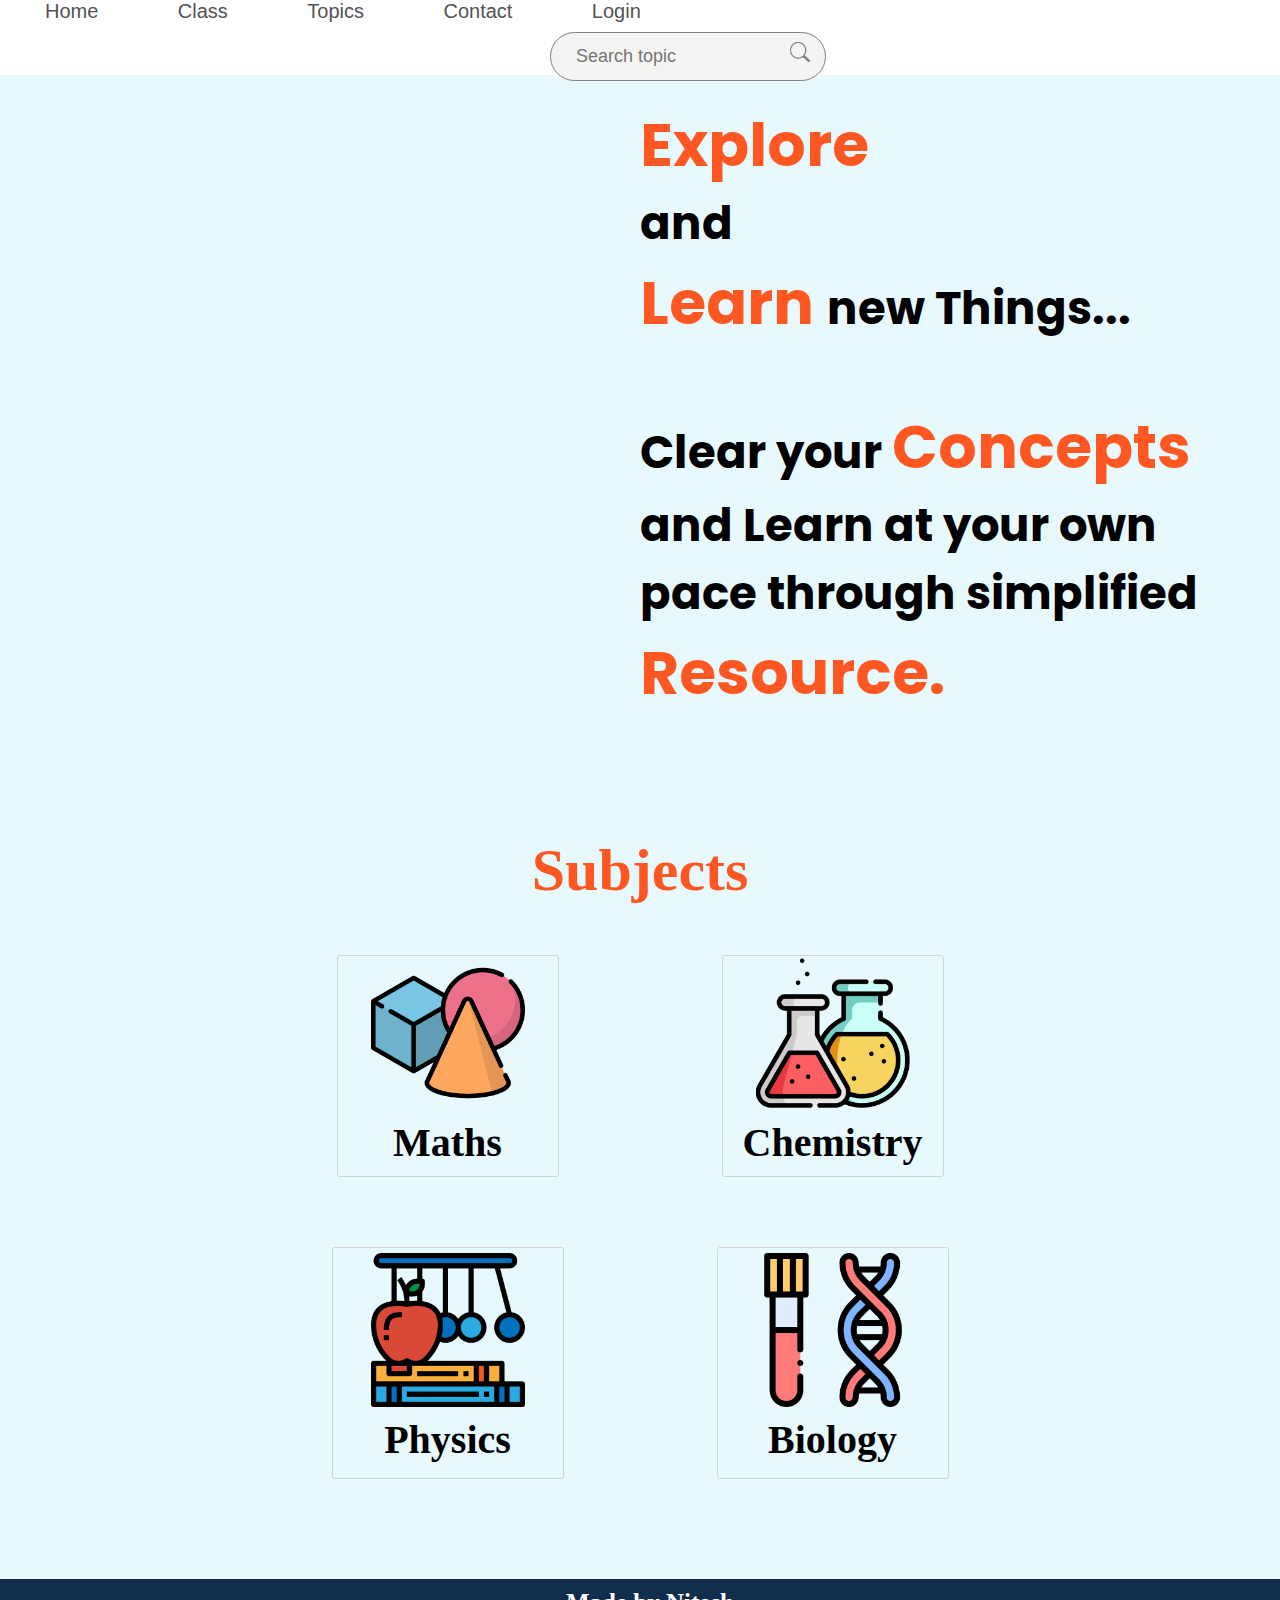
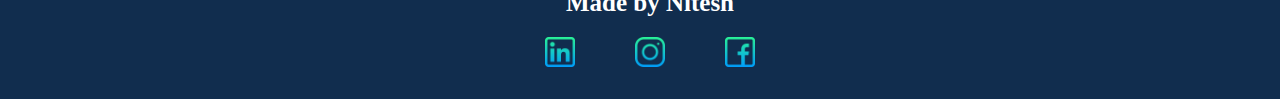
==== index.html @ c5b61af0 "Update and rename home.html to index.html" ====
<!DOCTYPE html>
<html lang="en">
<head>
    <title>Explore n Learn</title>
    <link rel="stylesheet" href="home_style.css">
    <link rel="preconnect" href="https://fonts.googleapis.com">
    <link rel="preconnect" href="https://fonts.gstatic.com" crossorigin>
    <link href="https://fonts.googleapis.com/css2?family=Roboto:wght@900&display=swap" rel="stylesheet">
    <link rel="preconnect" href="https://fonts.googleapis.com">
    <link rel="preconnect" href="https://fonts.gstatic.com" crossorigin="">
    <link href="https://fonts.googleapis.com/css2?family=Poppins:wght@400;500;600;700;800&amp;display=swap" rel="stylesheet">
</head>
<body>
    <div class="main">
        <nav class="topm">
            <div class="t1">
                <a class="atopm" href="index.html">Home</a>
            </div>
            <div class="t1">
                <ul class="t1list">
                    <li class="t1list-content"><a href="class-9_syllabus.html">Class-9</a></li>
                    <li class="t1list-content"><a href="class-10_syllabus.html">Class-10</a></li>
                    <li class="t1list-content"><a href="class-11_syllabus.html">Class-11</a></li>
                    <li class="t1list-content"><a href="class-12_syllabus.html">Class-12</a></li>
                </ul>
                <a class="atopm" href="#class">Class</a>
            </div>
            <div class="t2">
                <ul class="t2list">
                    <li class="t2list-content"><a href="quad_eq.html">Quadratic Equation</a></li>
                    <li class="t2list-content"><a href="#class-1">Gravitation</a></li>
                    <li class="t2list-content"><a href="#class-1">Group-14</a></li>
                    <li class="t2list-content"><a href="#class-1">Plants</a></li>
                </ul>
                <a class="atopm" href="#topics">Topics</a>
            </div>
            <div class="t1">
                <a class="atopm" href="contact_us.html">Contact</a>
            </div>
            <div class="t1">
                <a class="atopm" href="login.html">Login</a>
            </div>
            <div class="search">
                <input class="srch" type="text" placeholder="Search topic">
                <button class="btn">
                    <img src="btn.png" height="20px" width="20px">
                </button>
            </div>
        </nav>

        <div class="mcont">
            <div class="cont1">
                <h1>Explore</h1>
                <p>and</p>
                <h1>
                    Learn <span class="te1">new Things...</span>
                </h1>
                <br><br><br>
                <span class="te1">
                    Clear your <span class="te2">Concepts</span>
                    <br>
                    and
                    Learn at your own <br>pace through simplified<br>
                    <span class="te2">Resource.</span>
                </span>
            </div>
        </div>
        <br><br>
        <center>
            <p class="subjh">Subjects</p>
        </center>
        <div class="mcont2">
            <div class="mbox">
                <div class="box1">
                    <center>
                        <a href="quad_eq.html"><img src="maths.png" height="70%" width="70%"></a>
                        <p>Maths</p>
                    </center>
                </div>
                <div class="box2">
                    <center>
                        <a href="#chem"><img src="chemistry.png" height="70%" width="70%"></a>
                        <p>Chemistry</p>
                    </center>
                </div>
                <div class="box3">
                    <center>
                        <a href="#phy"><img src="physics.png" height="70%" width="70%"></a>
                        <p>Physics</p>
                    </center>
                </div>
                <div class="box4">
                    <center>
                        <a href="#bio"><img src="biology.png" height="70%" width="70%"></a>
                        <p>Biology</p>
                    </center>
                </div>
            </div>
        </div>
        <div class="endbar">
            <center>
                <p>Made by Nitesh</p>
                <div class="endbar_links">
                    <div class="link1">
                        <a href="https://www.linkedin.com/in/nitesh-shakya-6a8469224"><img src="linkedin.png" height="30px" width="30px"></a>
                    </div>
                    <div class="link2">
                        <a href="https://www.instagram.com/_.nitesh_02/"><img src="instagram.png" height="30px" width="30px"></a>
                    </div>
                    <div class="link3">
                        <a href=""><img src="facebook.png" height="30px" width="30px"></a>
                    </div>
                </div>
            </center>
        </div>
    </div>
</body>
</html>
---- home_style.css ----
* {
    margin: 0;
    padding: 0;
    font-family: 'Open Sans', sans-serif;
    /* font-family: 'Roboto', sans-serif; */
}

div {
    display: block;
}

.main {
    width: 100%;
    height: 110vh;
}

.topm {
    width: 100%;
    height: 75px;
    position: fixed;
    transform: none;
    transition: none;
    background-color: white;
    display: inline;
}

.h {
    font-size: 20px;
    color : #cd2a46;
    margin-left: 20px;
}

body {
    background-color: #E8F9FD;
    /* background-image: url("https://img.freepik.com/free-vector/light-background-with-calm-soft-colors-spring-shades-color-soft-gradient-backgrounds-posters-banners-postcards-vector-illustration_589396-89.jpg?w=2000"); */
    background-repeat: no-repeat;
    background-size: cover;
    background-attachment: fixed;
    margin: 0;
}
p {
    font-size: 22px;
}
/* hr {
    border-style: none; 
    border-top-style: dotted;
    border-color: grey;
    border-width: 6px;
    width: 40%;
} */

.t1, .t2 {
    margin: 0;
    padding: 30px;
    display: inline;
    height: 100px;
    margin-left: 15px;
}

.t1list, .t2list {
    list-style: none;
    display: none;
    margin-top: 15px;
}

.t1list-content a, .t2list-content a{
    /* font-weight: bold; */
    font-size: 20px;
    color: rgb(83, 83, 83);
    text-decoration: none;
}

.t1:hover .t1list, .t2:hover .t2list{
    text-align: center;
    display: block;
    position: absolute;
    background-color: white;
    padding: 15px;
    padding-left: 0;
    margin-left: 130px;
    border-radius: 0 0 7px 7px;
}

.t1list-content, .t2list-content {
    margin-left: 15px;
    border-bottom: 2px dotted #C9D6DF;
    padding: 10px;
}

.t1list-content:last-child, .t2list-content:last-child {
    border-bottom: none;
    padding-bottom: 0;
}   

.t2:hover .t2list{
    margin-left: 220px;
}

.atopm {
    font-size: 20px;
    color: rgb(83, 83, 83);
    text-decoration: none;
}

.atopm:hover {
    color:#cd2a46;
}

.search {
    padding: 15px;
    margin-left: 550px;
    display: inline;
    border-radius: 60px;
    border: 1px solid grey;
    background-color: #F4F4F2;
}

.srch {
    font-family: 'Open Sans', sans-serif;
    font-weight: normal;
    width: 200px;
    background-color: #F4F4F2;
    margin-top: 13px;
    font-size: 18px;
    padding: 10px;
    margin-right: 0;
    border-radius: 60px;
    border: none;
    outline: none;
}

.btn {
    margin-top: 15px;
    background-color: #F4F4F2;
    margin-left: 0;
    border-radius: 60px;
    cursor: pointer;
    border: none;
}

.mcont {
    background-image: url("bg_study.jpg");
    height: 800px;
    width: 100%;
    background-repeat: no-repeat;
    background-size: cover;
}

.cont1 {
    display: inline-block;
    margin-left: 50%;
    margin-top: 100px;
}

.cont1 h1, .te2 {
    font-family: "Poppins", sans-serif;
    font-size: 60px;
    color: #FF5722;
}

.cont1 p, .te1{
    /* font-family: 'Mali', cursive; */
    font-family: "Poppins", sans-serif;
    font-weight: bold;
    font-size: 45px;
    color: black;
}

.mcont2 {
    width: 700px;
    height: auto;
    padding: 50px;
    text-align: center;
    margin: auto;
    margin-bottom: 50px;
}

.mbox {
    height: auto;
    width: auto;
    display: grid;
    grid-gap: 70px;
}

.box1 {
    height: 220px;
    width: 220px;
    grid-column-start: 0;
    grid-column-start: 1;
    grid-row-start: 0;
    grid-row-start: 1;
    margin: auto;
    border: 1px solid lightgrey;
    border-radius: 3px;
}

.box1:hover, .box2:hover, .box3:hover, .box4:hover {
    transition: 0.2s ease;
    box-shadow: 6px 6px 7px 7px rgba(0, 0, 0, 0.2);
    border: none;
    /* border: 1px solid lightgrey; */
}

.box2 {
    height: 220px;
    width: 220px;
    grid-column-start: 1;
    grid-column-start: 2;
    grid-row-start: 0;
    grid-row-start: 1;
    border: 1px solid lightgrey;
    margin: auto;
    border-radius: 3px;
}

.box3 {
    height: 220px;
    width: 220px;
    grid-column-start: 0;
    grid-column-start: 1;
    grid-row-start: 1;
    grid-row-start: 2;
    border: 1px solid lightgrey;
    margin: auto;
    padding: 5px;
    border-radius: 3px;
}

.box4 {
    height: 220px;
    width: 220px;
    grid-column-start: 1;
    grid-column-start: 2;
    grid-row-start: 1;
    grid-row-start: 2;
    border: 1px solid lightgrey;
    margin: auto;
    padding: 5px;
    border-radius: 3px;
}

.box1 p, .box2 p, .box3 p, .box4 p{
    font-size: 40px;
    font-family: 'Mali', cursive;
    font-weight: bold;
    margin-top: 5px;
    /* color: grey; */
}

.subjh {
    font-size: 60px;
    font-family: 'Mali', cursive;
    font-weight: bold;
    color: #FF5722;
}

.endbar {
    float: bottom;
    height: 100px;
    width: 100%;
    background-color: #112D4E;
    padding: 10px;
}

.endbar p{
    color: white;
    font-family: 'Mali', cursive;
    font-weight: bold;
    font-size: 25px;
}

.endbar_links {
    display: grid;
    height: fit-content;
    width: fit-content;
    grid-gap: 60px;
    margin-top: 20px;
}

.link1 {
    grid-column-start: 0;
    grid-column-end: 1;
}

.link2 {
    grid-column-start: 1;
    grid-column-end: 2;
}

.link3 {
    grid-column-start: 2;
    grid-column-end: 3;
}
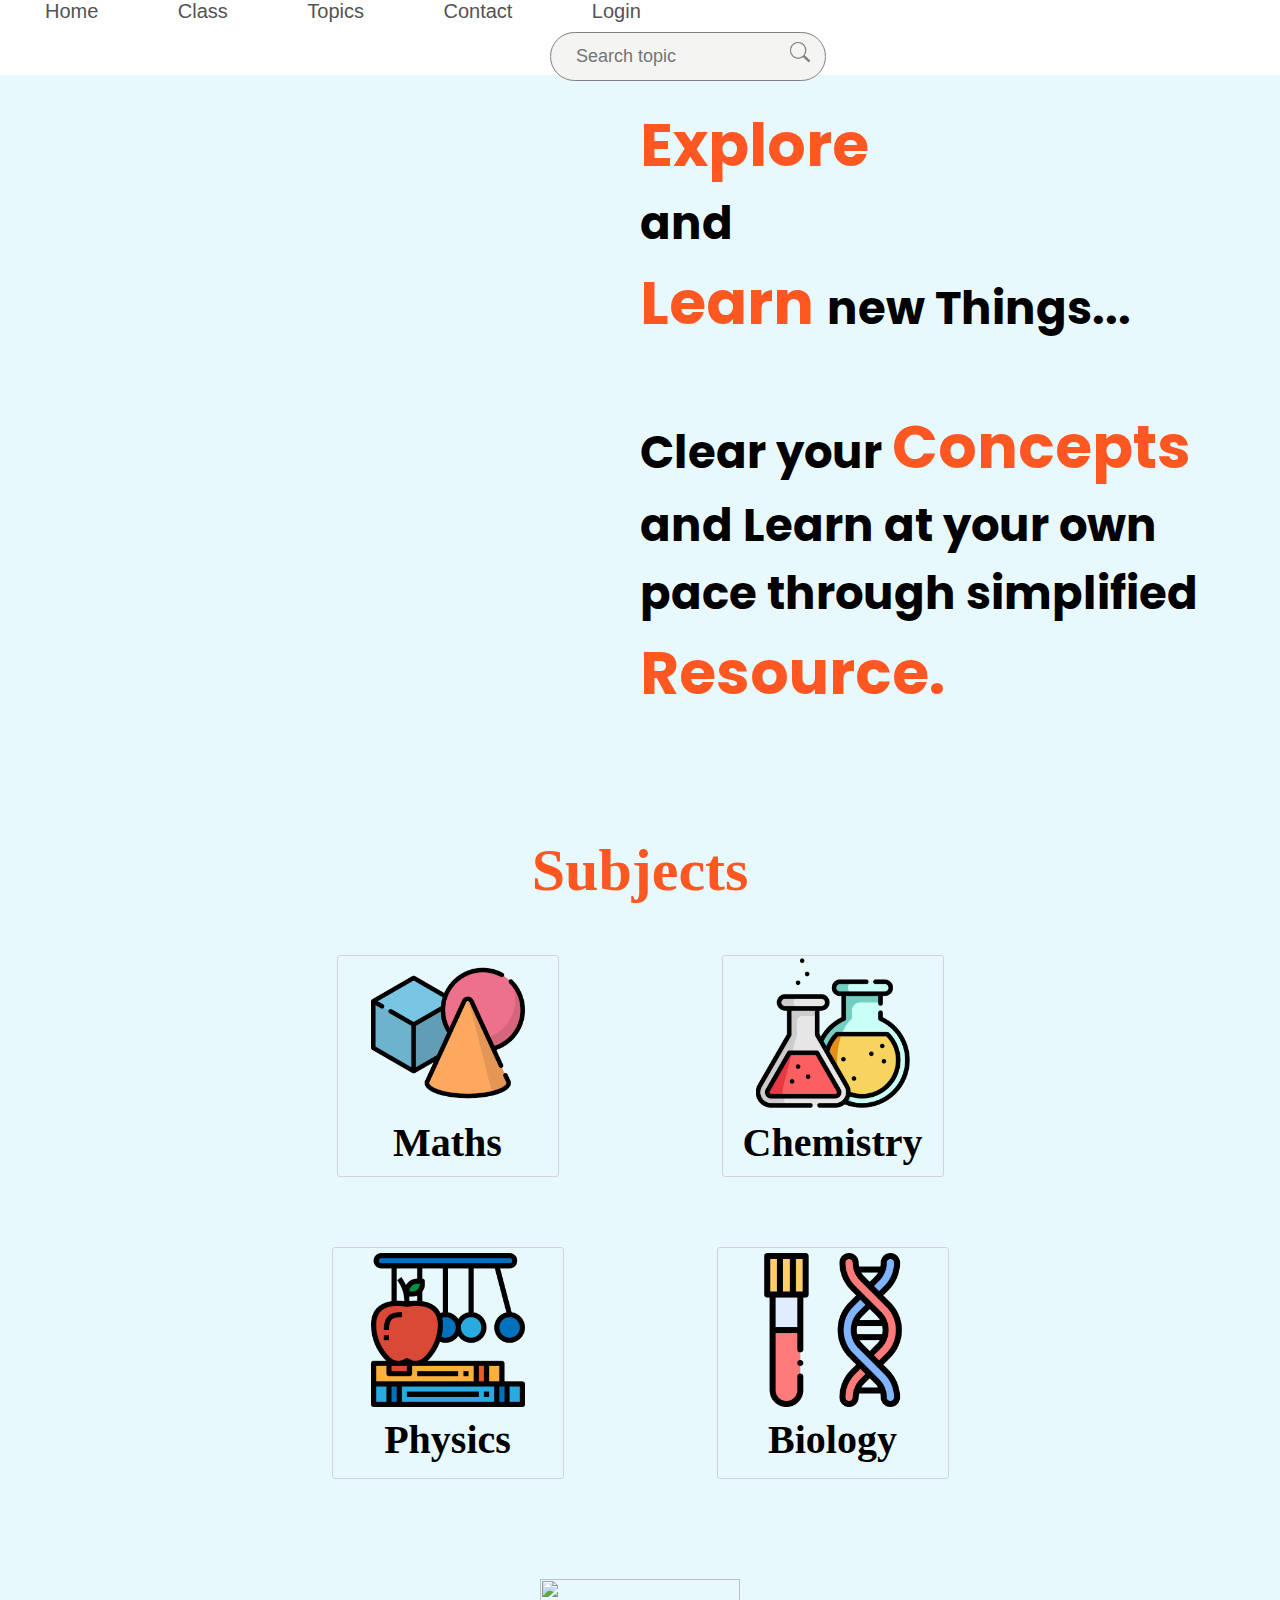
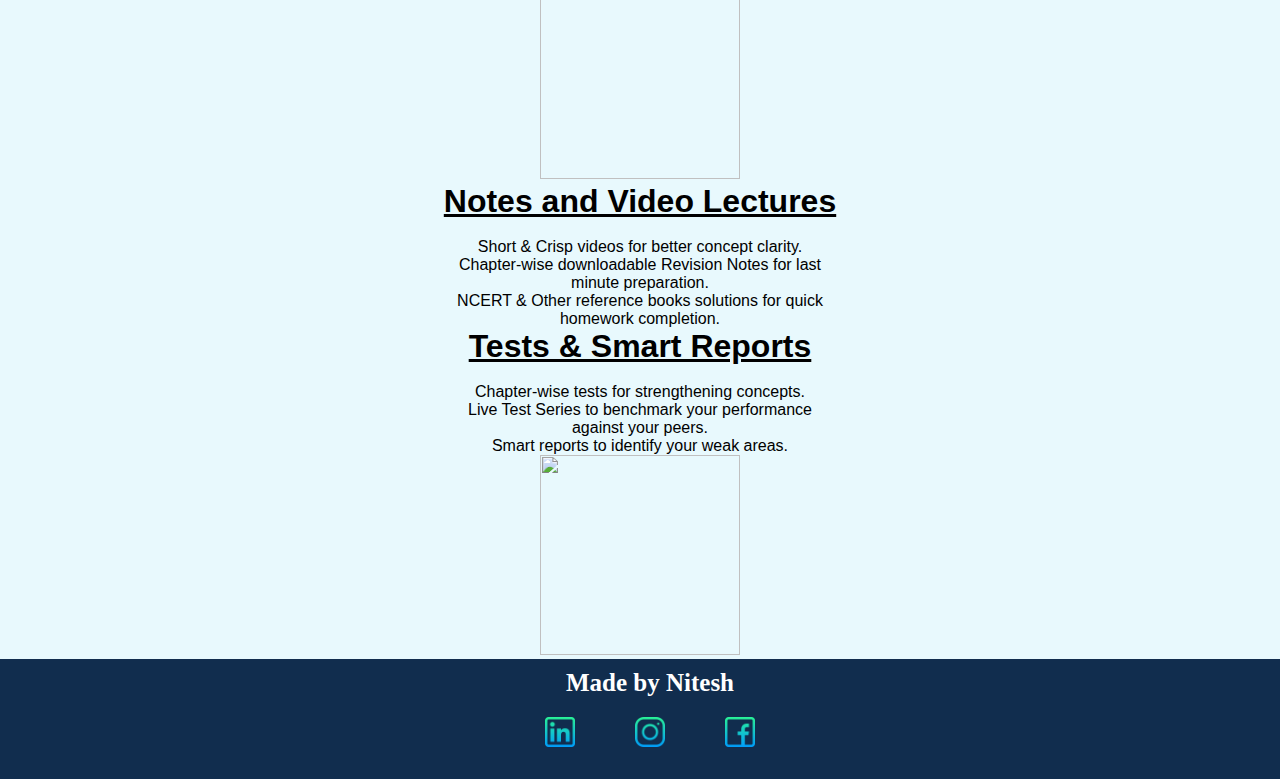
==== commit d9b96baa: "Update index.html" ====
--- a/index.html
+++ b/index.html
@@ -97,22 +97,57 @@
                 </div>
             </div>
         </div>
-        <div class="endbar">
+        <div class="cont3outer">
             <center>
-                <p>Made by Nitesh</p>
-                <div class="endbar_links">
-                    <div class="link1">
-                        <a href="https://www.linkedin.com/in/nitesh-shakya-6a8469224"><img src="linkedin.png" height="30px" width="30px"></a>
+                <div class="cont3">
+                    <div class="c3img">
+                        <img src="study.png" height="200px" width="200px">
                     </div>
-                    <div class="link2">
-                        <a href="https://www.instagram.com/_.nitesh_02/"><img src="instagram.png" height="30px" width="30px"></a>
+                    <div class="c3text">
+                        <u><h1>Notes and Video Lectures</h1></u>
+                        <br>
+                        <ul class="c3textpara">
+                            <li class="c3textparatext">Short & Crisp videos for better concept clarity.</li>
+                            <li class="c3textparatext">Chapter-wise downloadable Revision Notes for last <br>minute preparation.</li>
+                            <li class="c3textparatext">NCERT & Other reference books solutions for quick <br>homework completion.</li>
+                        </ul>
                     </div>
-                    <div class="link3">
-                        <a href=""><img src="facebook.png" height="30px" width="30px"></a>
+                </div>
+                <div class="cont4">
+                    <div class="c4text">
+                        <u><h1>Tests & Smart Reports</h1></u>
+                        <br>
+                        <ul class="c3textpara">
+                            <li class="c3textparatext">Chapter-wise tests for strengthening concepts.</li>
+                            <li class="c3textparatext">Live Test Series to benchmark your performance<br> against your peers.</li>
+                            <li class="c3textparatext">Smart reports to identify your weak areas.</li>
+                        </ul>
+                    </div>
+                    <div class="c3img">
+                        <img src="online-test.png" height="200px" width="200px">
                     </div>
                 </div>
             </center>
         </div>
+
+        <footer class="endfoot">
+            <div class="endbar">
+                <center>
+                    <p>Made by Nitesh</p>
+                    <div class="endbar_links">
+                        <div class="link1">
+                            <a href="https://www.linkedin.com/in/nitesh-shakya-6a8469224"><img src="linkedin.png" height="30px" width="30px"></a>
+                        </div>
+                        <div class="link2">
+                            <a href="https://www.instagram.com/_.nitesh_02/"><img src="instagram.png" height="30px" width="30px"></a>
+                        </div>
+                        <div class="link3">
+                            <a href=""><img src="facebook.png" height="30px" width="30px"></a>
+                        </div>
+                    </div>
+                </center>
+            </div>
+        </footer>
     </div>
 </body>
 </html>
